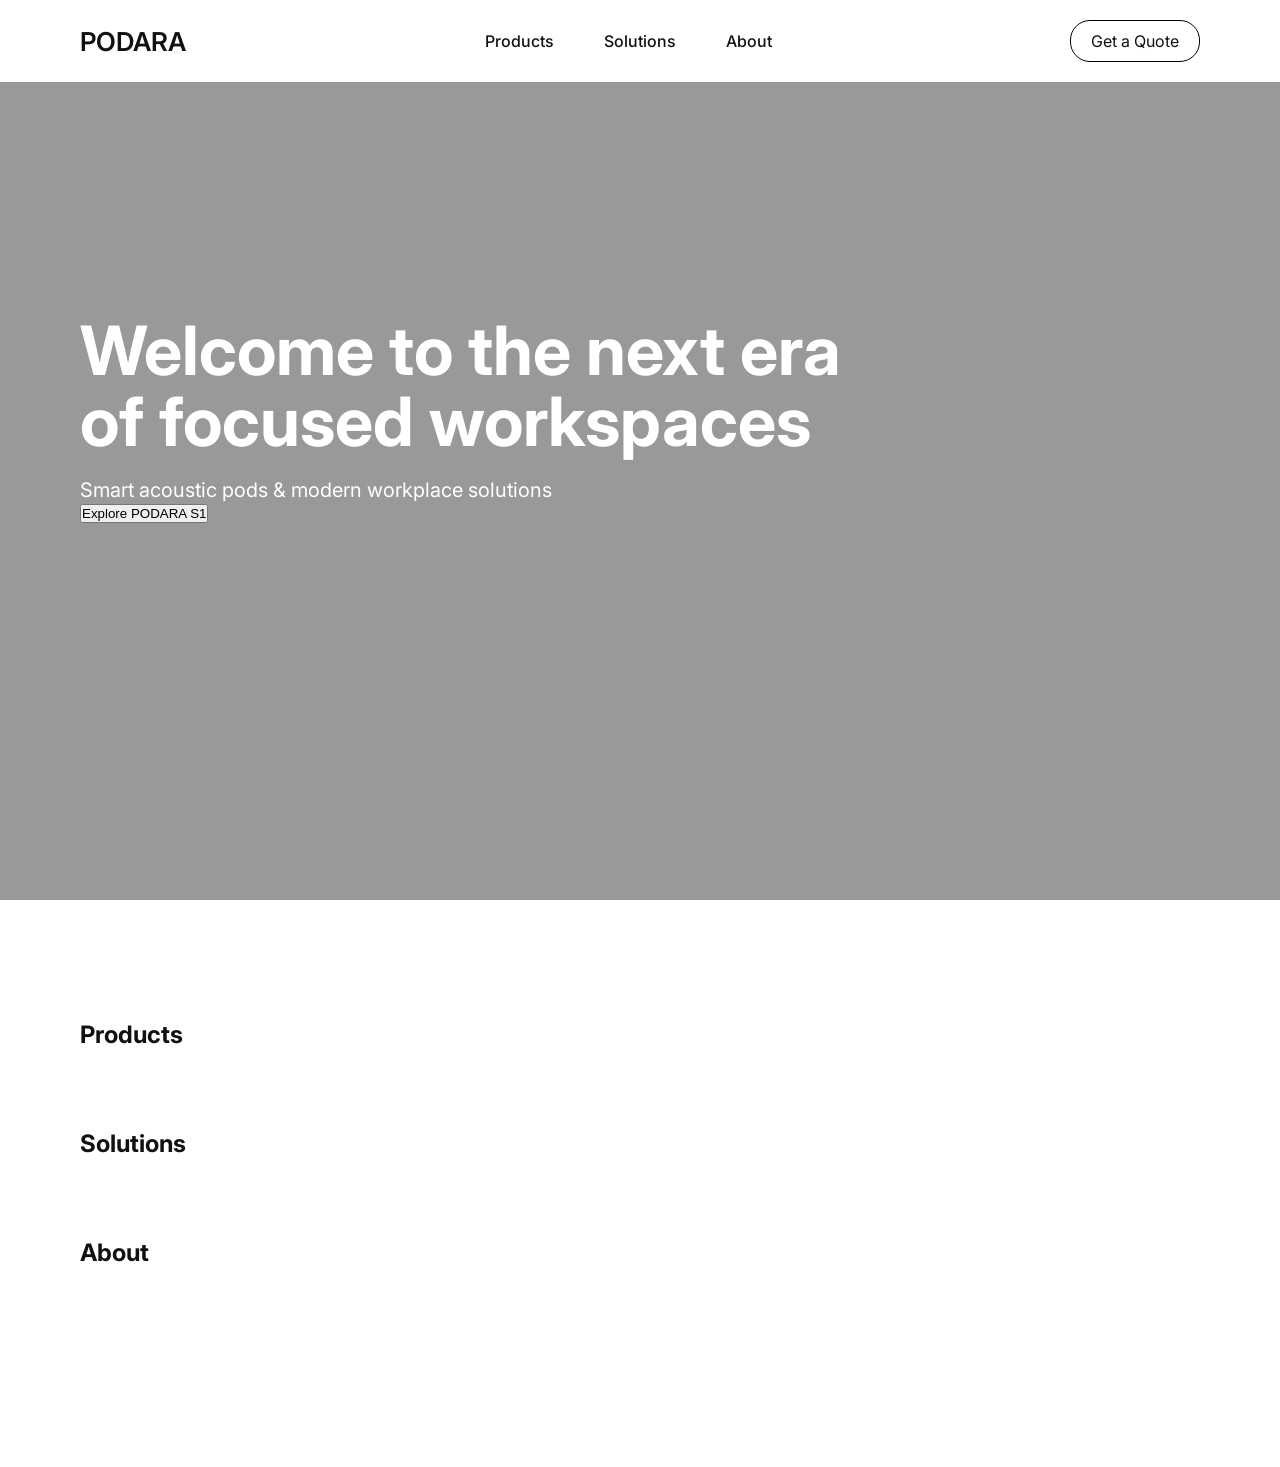
==== index.html @ 590b7b47 "Update index.html" ====
<!DOCTYPE html>
<html lang="en">
<head>
  <meta charset="UTF-8" />
  <meta name="viewport" content="width=device-width, initial-scale=1.0"/>
  <title>PODARA</title>

  <link href="https://fonts.googleapis.com/css2?family=Inter:wght@400;500;600&display=swap" rel="stylesheet">
  <link rel="stylesheet" href="./style.css" />
</head>

<body>

<!-- NAV -->
<header class="nav" id="navbar">

  <div class="logo">PODARA</div>

  <nav class="menu">
    <a href="#products">Products</a>
    <a href="#solutions">Solutions</a>
    <a href="#about">About</a>
  </nav>

  <a class="cta-btn desktop-cta" href="#contact">Get a Quote</a>

  <!-- 🔥 汉堡按钮（确保存在） -->
  <div class="hamburger" id="hamburger">
    <span></span>
    <span></span>
    <span></span>
  </div>

</header>

<!-- mobile menu -->
<div class="mobile-menu" id="mobileMenu">
  <a href="#products">Products</a>
  <a href="#solutions">Solutions</a>
  <a href="#about">About</a>
  <a href="#contact">Get a Quote</a>
</div>

<!-- HERO -->
<section class="hero">

  <!-- 🔥 视频（关键修复） -->
  <video class="hero-video"
         autoplay
         muted
         loop
         playsinline
         webkit-playsinline>
    <source src="./assets/hero.mp4" type="video/mp4">
  </video>

  <div class="overlay"></div>

  <div class="hero-content">
    <h1 class="hero-title">
      Welcome to the next era<br>
      of focused workspaces
    </h1>

    <p class="hero-subtitle">
      Smart acoustic pods & modern workplace solutions
    </p>

    <button class="primary">Explore PODARA S1</button>
  </div>

</section>

<!-- CONTENT（确保可滚动） -->
<section class="content">
  <div class="block" id="products"><h2>Products</h2></div>
  <div class="block" id="solutions"><h2>Solutions</h2></div>
  <div class="block" id="about"><h2>About</h2></div>
</section>

<script src="./script.js"></script>

</body>
</html>
---- style.css ----
* {
  margin: 0;
  padding: 0;
  box-sizing: border-box;
}

/* ❗解决紫色 + 下划线 */
a {
  text-decoration: none;
  color: #111;
}

body {
  font-family: 'Inter', -apple-system, BlinkMacSystemFont, "Helvetica Neue", Arial;
  color: #111;
  overflow-x: hidden;
}

/* NAV */
.nav {
  position: fixed;
  top: 0;
  width: 100%;
  padding: 20px 80px;
  display: flex;
  justify-content: space-between;
  align-items: center;
  background: white;
  z-index: 1000;
  transition: transform 0.3s ease;
}

.logo {
  font-size: 26px;
  font-weight: 600;
}

.menu {
  display: flex;
  gap: 50px;
}

.menu a {
  font-size: 16px;
  font-weight: 500;
  color: #111;
}

/* CTA */
.cta-btn {
  border: 1px solid black;
  padding: 10px 20px;
  border-radius: 20px;
  color: #111;
}

/* HERO（修复视频问题） */
.hero {
  height: 100vh;
  position: relative;
}

.hero-video {
  position: absolute;
  width: 100%;
  height: 100%;
  object-fit: cover;
}

.overlay {
  position: absolute;
  width: 100%;
  height: 100%;
  background: rgba(0,0,0,0.4);
}

.hero-content {
  position: absolute;
  top: 35%;
  left: 80px;
  color: white;
}

.hero-title {
  font-size: 68px;
  line-height: 1.05;
}

.hero-subtitle {
  font-size: 20px;
  margin-top: 20px;
}

/* ❗解决不能滚动 */
.content {
  padding: 120px 80px;
}

.block {
  margin-bottom: 80px;
}

/* MOBILE */
@media (max-width: 768px) {

  .menu,
  .desktop-cta {
    display: none;
  }

  .hamburger {
    display: flex;
  }

  .hero-title {
    font-size: 34px;
  }

  .hero-content {
    left: 20px;
    right: 20px;
  }
}

/* MOBILE MENU */
.mobile-menu {
  position: fixed;
  top: 0;
  right: -100%;
  width: 100%;
  height: 100vh;
  background: white;
  display: flex;
  flex-direction: column;
  align-items: center;
  justify-content: center;
  gap: 40px;
  font-size: 24px;
  transition: 0.4s;
  z-index: 999;
}

.mobile-menu.active {
  right: 0;
}

/* hamburger */
.hamburger {
  display: none;
  flex-direction: column;
  gap: 5px;
}

.hamburger span {
  width: 25px;
  height: 2px;
  background: black;
}
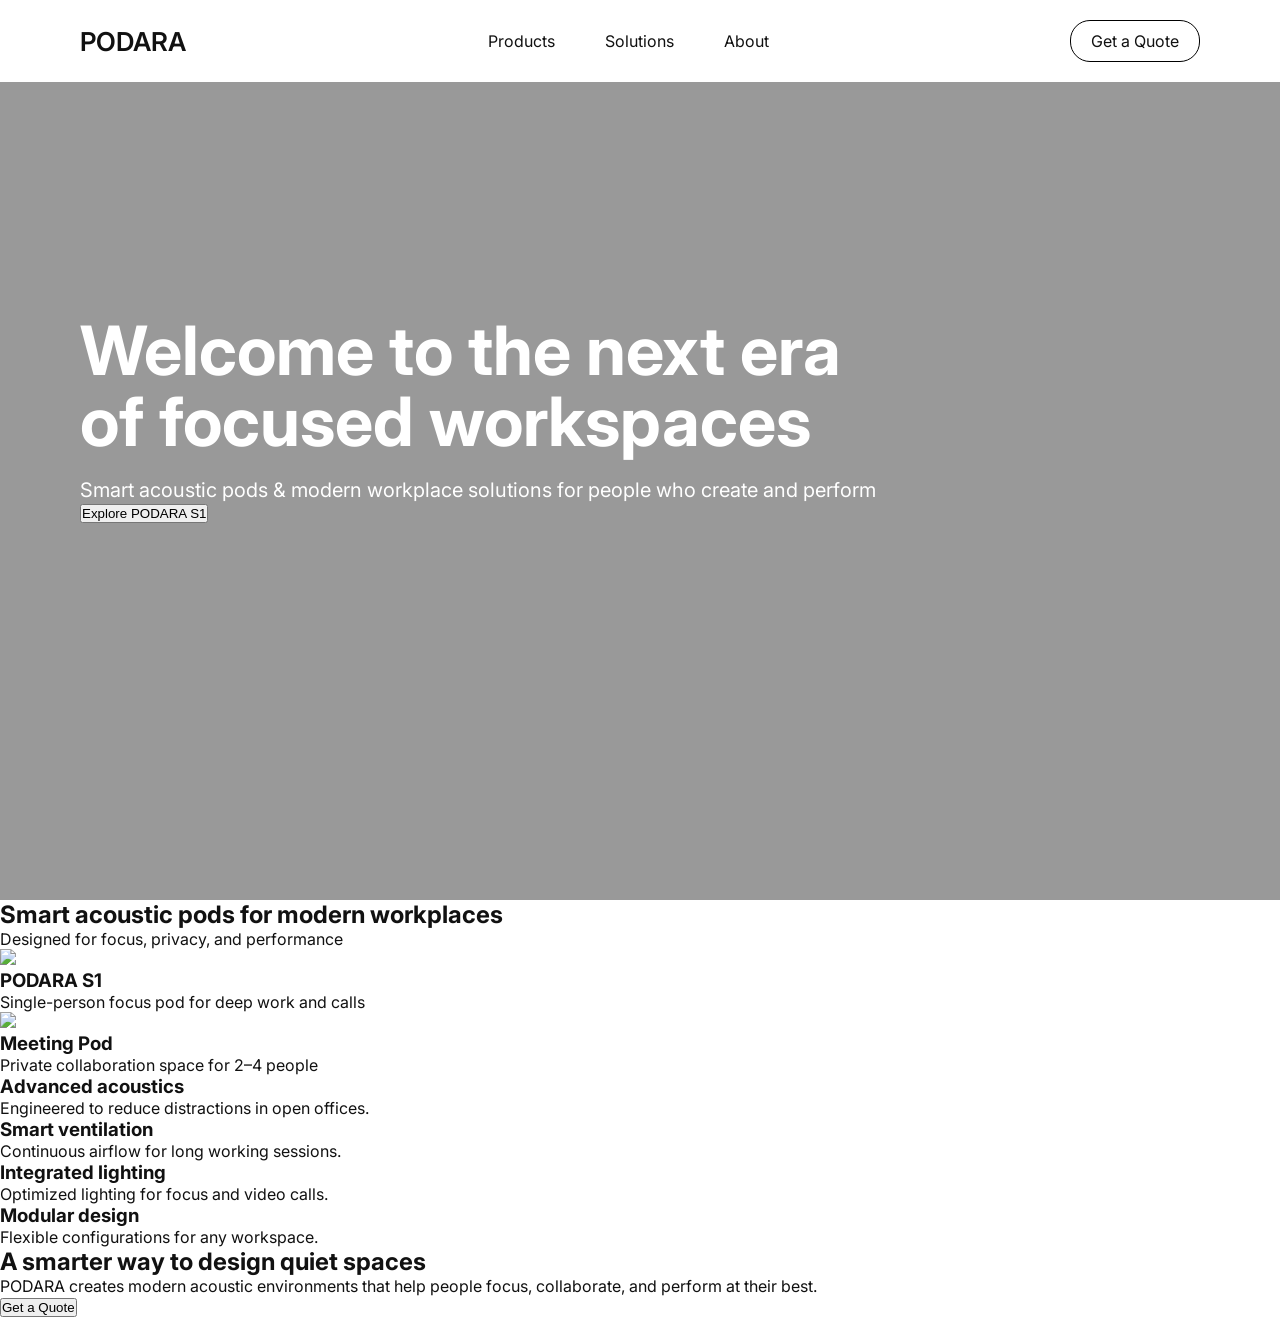
==== commit 2e9a09f2: "Update index.html" ====
--- a/index.html
+++ b/index.html
@@ -24,7 +24,6 @@
 
   <a class="cta-btn desktop-cta" href="#contact">Get a Quote</a>
 
-  <!-- 🔥 汉堡按钮（确保存在） -->
   <div class="hamburger" id="hamburger">
     <span></span>
     <span></span>
@@ -33,7 +32,7 @@
 
 </header>
 
-<!-- mobile menu -->
+<!-- MOBILE MENU -->
 <div class="mobile-menu" id="mobileMenu">
   <a href="#products">Products</a>
   <a href="#solutions">Solutions</a>
@@ -44,7 +43,6 @@
 <!-- HERO -->
 <section class="hero">
 
-  <!-- 🔥 视频（关键修复） -->
   <video class="hero-video"
          autoplay
          muted
@@ -63,7 +61,7 @@
     </h1>
 
     <p class="hero-subtitle">
-      Smart acoustic pods & modern workplace solutions
+      Smart acoustic pods & modern workplace solutions for people who create and perform
     </p>
 
     <button class="primary">Explore PODARA S1</button>
@@ -71,11 +69,78 @@
 
 </section>
 
-<!-- CONTENT（确保可滚动） -->
-<section class="content">
-  <div class="block" id="products"><h2>Products</h2></div>
-  <div class="block" id="solutions"><h2>Solutions</h2></div>
-  <div class="block" id="about"><h2>About</h2></div>
+<!-- PRODUCTS -->
+<section class="product-section" id="products">
+
+  <div class="section-header">
+    <h2>Smart acoustic pods for modern workplaces</h2>
+    <p>Designed for focus, privacy, and performance</p>
+  </div>
+
+  <div class="product-grid">
+
+    <div class="product-card">
+      <img src="https://images.unsplash.com/photo-1586023492125-27b2c045efd7">
+      <div class="product-info">
+        <h3>PODARA S1</h3>
+        <p>Single-person focus pod for deep work and calls</p>
+      </div>
+    </div>
+
+    <div class="product-card">
+      <img src="https://images.unsplash.com/photo-1600566753376-12c8ab7fb75b">
+      <div class="product-info">
+        <h3>Meeting Pod</h3>
+        <p>Private collaboration space for 2–4 people</p>
+      </div>
+    </div>
+
+  </div>
+
+</section>
+
+<!-- FEATURES -->
+<section class="feature-section" id="solutions">
+
+  <div class="feature-grid">
+
+    <div class="feature-box">
+      <h3>Advanced acoustics</h3>
+      <p>Engineered to reduce distractions in open offices.</p>
+    </div>
+
+    <div class="feature-box">
+      <h3>Smart ventilation</h3>
+      <p>Continuous airflow for long working sessions.</p>
+    </div>
+
+    <div class="feature-box">
+      <h3>Integrated lighting</h3>
+      <p>Optimized lighting for focus and video calls.</p>
+    </div>
+
+    <div class="feature-box">
+      <h3>Modular design</h3>
+      <p>Flexible configurations for any workspace.</p>
+    </div>
+
+  </div>
+
+</section>
+
+<!-- ABOUT / CTA -->
+<section class="brand-section" id="about">
+
+  <div class="brand-content">
+    <h2>A smarter way to design quiet spaces</h2>
+    <p>
+      PODARA creates modern acoustic environments that help people focus, collaborate,
+      and perform at their best.
+    </p>
+
+    <button class="primary">Get a Quote</button>
+  </div>
+
 </section>
 
 <script src="./script.js"></script>
--- a/style.css
+++ b/style.css
@@ -4,16 +4,16 @@
   box-sizing: border-box;
 }
 
-/* ❗解决紫色 + 下划线 */
-a {
-  text-decoration: none;
-  color: #111;
-}
-
 body {
   font-family: 'Inter', -apple-system, BlinkMacSystemFont, "Helvetica Neue", Arial;
   color: #111;
   overflow-x: hidden;
+}
+
+/* 🔥 links fix */
+a {
+  text-decoration: none;
+  color: #111;
 }
 
 /* NAV */
@@ -27,7 +27,6 @@
   align-items: center;
   background: white;
   z-index: 1000;
-  transition: transform 0.3s ease;
 }
 
 .logo {
@@ -42,8 +41,6 @@
 
 .menu a {
   font-size: 16px;
-  font-weight: 500;
-  color: #111;
 }
 
 /* CTA */
@@ -51,33 +48,37 @@
   border: 1px solid black;
   padding: 10px 20px;
   border-radius: 20px;
-  color: #111;
 }
 
-/* HERO（修复视频问题） */
+/* HERO（视频修复核心） */
 .hero {
   height: 100vh;
   position: relative;
+  overflow: hidden;
 }
 
 .hero-video {
   position: absolute;
+  top: 0;
+  left: 0;
   width: 100%;
   height: 100%;
   object-fit: cover;
+  z-index: 0;
 }
 
 .overlay {
   position: absolute;
-  width: 100%;
-  height: 100%;
+  inset: 0;
   background: rgba(0,0,0,0.4);
+  z-index: 1;
 }
 
 .hero-content {
   position: absolute;
   top: 35%;
   left: 80px;
+  z-index: 2;
   color: white;
 }
 
@@ -91,7 +92,7 @@
   margin-top: 20px;
 }
 
-/* ❗解决不能滚动 */
+/* CONTENT */
 .content {
   padding: 120px 80px;
 }
@@ -100,25 +101,44 @@
   margin-bottom: 80px;
 }
 
+/* 🔥 汉堡按钮（关键修复） */
+.hamburger {
+  display: none;
+  flex-direction: column;
+  gap: 5px;
+  cursor: pointer;
+  z-index: 2000;
+}
+
+.hamburger span {
+  width: 25px;
+  height: 2px;
+  background: black;
+}
+
 /* MOBILE */
 @media (max-width: 768px) {
 
   .menu,
   .desktop-cta {
-    display: none;
+    display: none !important;
   }
 
   .hamburger {
-    display: flex;
+    display: flex !important;
   }
 
-  .hero-title {
-    font-size: 34px;
+  .nav {
+    padding: 16px 20px;
   }
 
   .hero-content {
     left: 20px;
     right: 20px;
+  }
+
+  .hero-title {
+    font-size: 34px;
   }
 }
 
@@ -137,22 +157,9 @@
   gap: 40px;
   font-size: 24px;
   transition: 0.4s;
-  z-index: 999;
+  z-index: 1500;
 }
 
 .mobile-menu.active {
   right: 0;
 }
-
-/* hamburger */
-.hamburger {
-  display: none;
-  flex-direction: column;
-  gap: 5px;
-}
-
-.hamburger span {
-  width: 25px;
-  height: 2px;
-  background: black;
-}
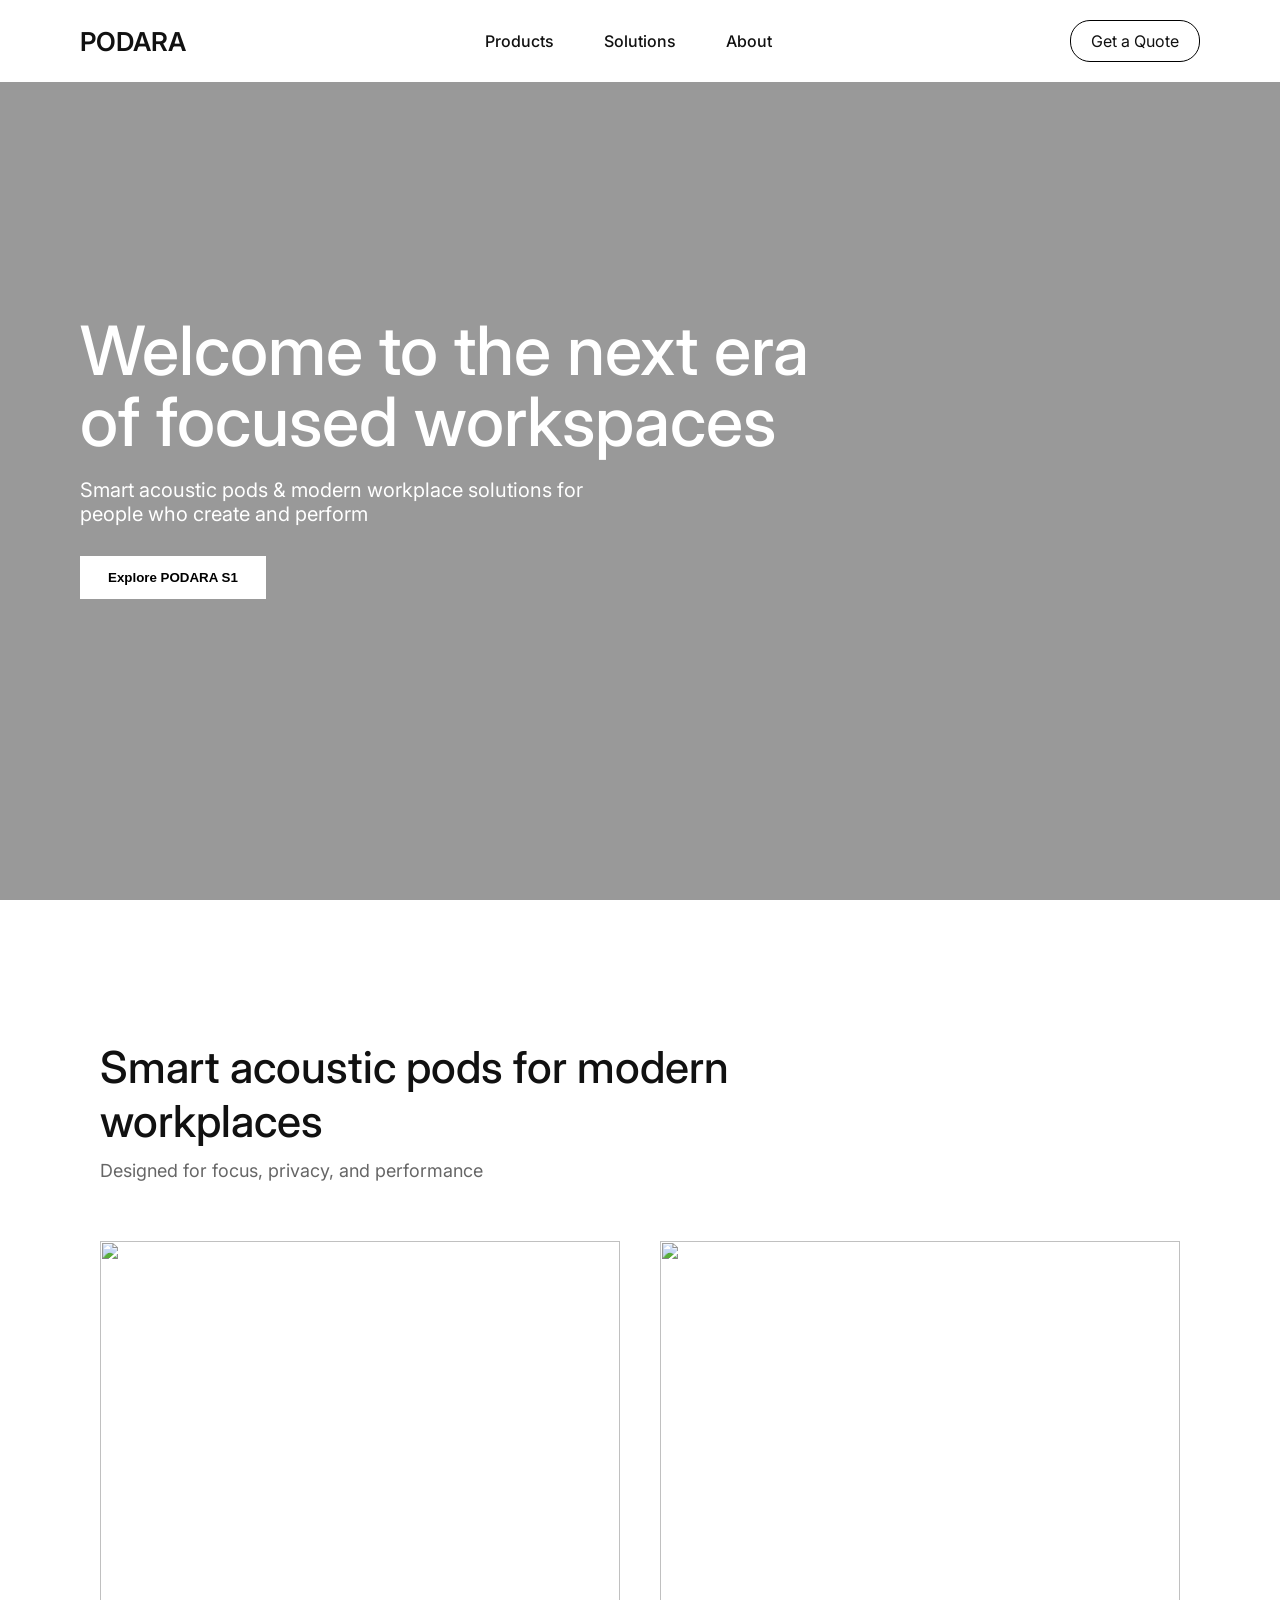
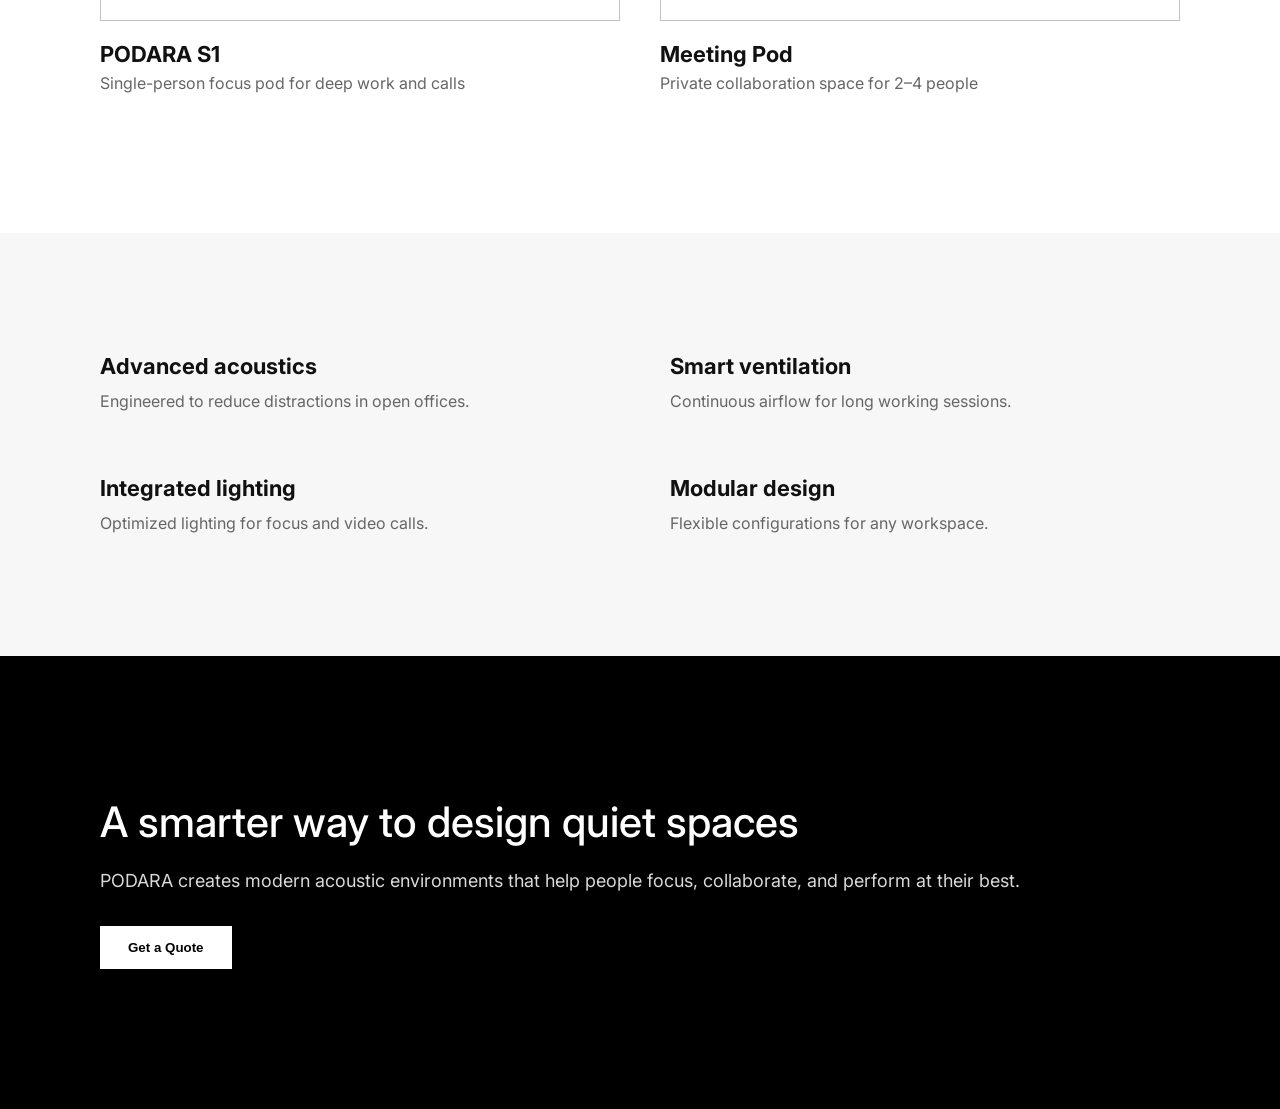
==== commit 1fc94e36: "Update index.html" ====
--- a/index.html
+++ b/index.html
@@ -80,7 +80,7 @@
   <div class="product-grid">
 
     <div class="product-card">
-      <img src="https://images.unsplash.com/photo-1586023492125-27b2c045efd7">
+      <img src="./assets/product1.jpg">
       <div class="product-info">
         <h3>PODARA S1</h3>
         <p>Single-person focus pod for deep work and calls</p>
@@ -88,7 +88,7 @@
     </div>
 
     <div class="product-card">
-      <img src="https://images.unsplash.com/photo-1600566753376-12c8ab7fb75b">
+      <img src="./assets/product2.jpg">
       <div class="product-info">
         <h3>Meeting Pod</h3>
         <p>Private collaboration space for 2–4 people</p>
--- a/style.css
+++ b/style.css
@@ -10,7 +10,7 @@
   overflow-x: hidden;
 }
 
-/* 🔥 links fix */
+/* LINKS FIX */
 a {
   text-decoration: none;
   color: #111;
@@ -41,73 +41,160 @@
 
 .menu a {
   font-size: 16px;
-}
-
-/* CTA */
+  font-weight: 500;
+}
+
 .cta-btn {
   border: 1px solid black;
   padding: 10px 20px;
   border-radius: 20px;
 }
 
-/* HERO（视频修复核心） */
+/* HERO */
 .hero {
   height: 100vh;
   position: relative;
-  overflow: hidden;
 }
 
 .hero-video {
   position: absolute;
-  top: 0;
-  left: 0;
   width: 100%;
   height: 100%;
   object-fit: cover;
-  z-index: 0;
 }
 
 .overlay {
   position: absolute;
   inset: 0;
   background: rgba(0,0,0,0.4);
-  z-index: 1;
 }
 
 .hero-content {
   position: absolute;
   top: 35%;
   left: 80px;
-  z-index: 2;
   color: white;
 }
 
 .hero-title {
   font-size: 68px;
   line-height: 1.05;
+  max-width: 800px;
+  font-weight: 500;
 }
 
 .hero-subtitle {
   font-size: 20px;
   margin-top: 20px;
-}
-
-/* CONTENT */
-.content {
-  padding: 120px 80px;
-}
-
-.block {
-  margin-bottom: 80px;
-}
-
-/* 🔥 汉堡按钮（关键修复） */
+  max-width: 520px;
+}
+
+.primary {
+  margin-top: 30px;
+  padding: 14px 28px;
+  border: none;
+  background: white;
+  font-weight: 600;
+}
+
+/* PRODUCT */
+.product-section {
+  padding: 140px 100px;
+}
+
+.section-header {
+  max-width: 800px;
+  margin-bottom: 60px;
+}
+
+.section-header h2 {
+  font-size: 44px;
+  font-weight: 500;
+}
+
+.section-header p {
+  margin-top: 12px;
+  color: #666;
+  font-size: 18px;
+}
+
+.product-grid {
+  display: grid;
+  grid-template-columns: repeat(2, 1fr);
+  gap: 40px;
+}
+
+.product-card img {
+  width: 100%;
+  height: 380px;
+  object-fit: cover;
+  transition: 0.3s;
+}
+
+.product-card:hover img {
+  transform: scale(1.02);
+}
+
+.product-info {
+  padding-top: 16px;
+}
+
+.product-info h3 {
+  font-size: 22px;
+}
+
+.product-info p {
+  color: #666;
+  margin-top: 6px;
+}
+
+/* FEATURES */
+.feature-section {
+  padding: 120px 100px;
+  background: #f7f7f7;
+}
+
+.feature-grid {
+  display: grid;
+  grid-template-columns: repeat(2, 1fr);
+  gap: 60px;
+}
+
+.feature-box h3 {
+  font-size: 22px;
+  margin-bottom: 10px;
+}
+
+.feature-box p {
+  color: #666;
+  line-height: 1.6;
+}
+
+/* ABOUT */
+.brand-section {
+  padding: 140px 100px;
+  background: black;
+  color: white;
+}
+
+.brand-content h2 {
+  font-size: 42px;
+  font-weight: 500;
+}
+
+.brand-content p {
+  margin-top: 20px;
+  opacity: 0.85;
+  font-size: 18px;
+  line-height: 1.6;
+}
+
+/* MOBILE MENU */
 .hamburger {
   display: none;
   flex-direction: column;
   gap: 5px;
   cursor: pointer;
-  z-index: 2000;
 }
 
 .hamburger span {
@@ -116,33 +203,6 @@
   background: black;
 }
 
-/* MOBILE */
-@media (max-width: 768px) {
-
-  .menu,
-  .desktop-cta {
-    display: none !important;
-  }
-
-  .hamburger {
-    display: flex !important;
-  }
-
-  .nav {
-    padding: 16px 20px;
-  }
-
-  .hero-content {
-    left: 20px;
-    right: 20px;
-  }
-
-  .hero-title {
-    font-size: 34px;
-  }
-}
-
-/* MOBILE MENU */
 .mobile-menu {
   position: fixed;
   top: 0;
@@ -157,9 +217,46 @@
   gap: 40px;
   font-size: 24px;
   transition: 0.4s;
-  z-index: 1500;
+  z-index: 999;
 }
 
 .mobile-menu.active {
   right: 0;
 }
+
+/* RESPONSIVE */
+@media (max-width: 768px) {
+
+  .menu,
+  .desktop-cta {
+    display: none;
+  }
+
+  .hamburger {
+    display: flex;
+  }
+
+  .nav {
+    padding: 16px 20px;
+  }
+
+  .hero-content {
+    left: 20px;
+    right: 20px;
+  }
+
+  .hero-title {
+    font-size: 34px;
+  }
+
+  .product-section,
+  .feature-section,
+  .brand-section {
+    padding: 80px 20px;
+  }
+
+  .product-grid,
+  .feature-grid {
+    grid-template-columns: 1fr;
+  }
+}
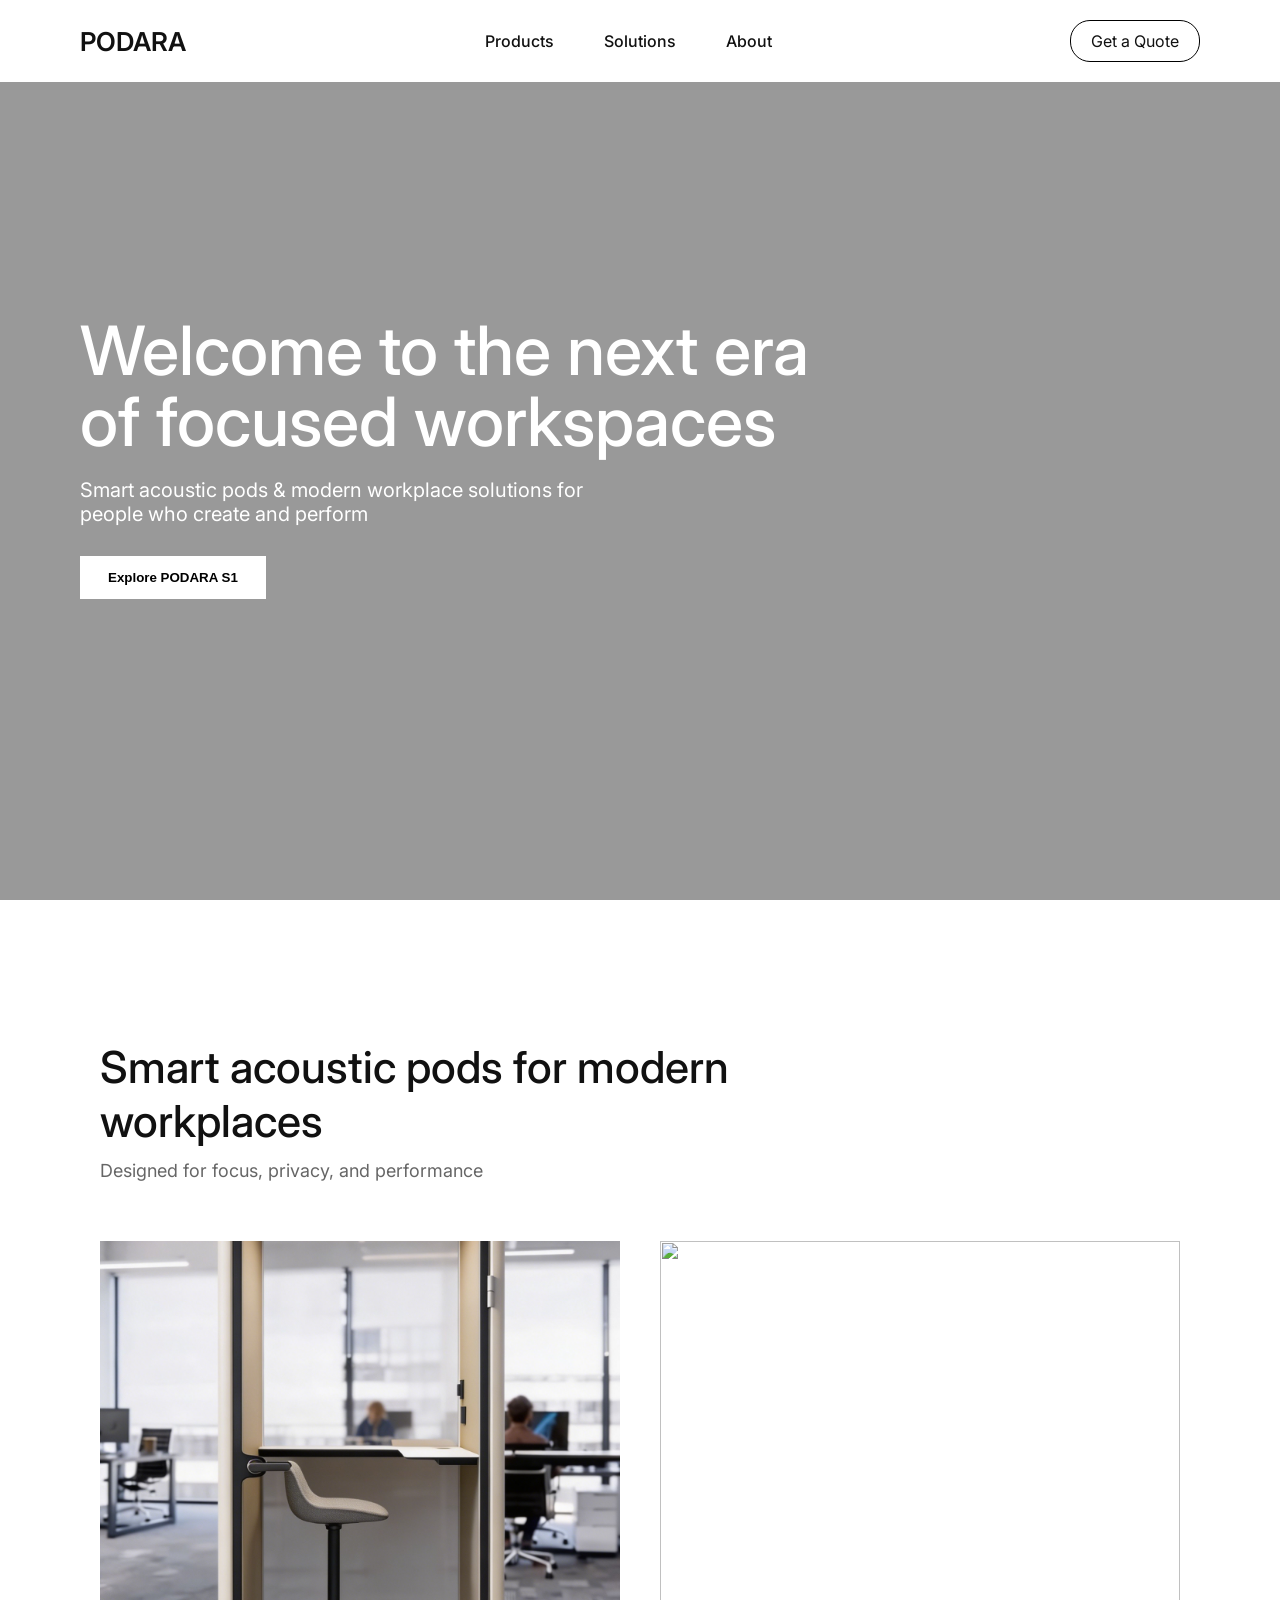
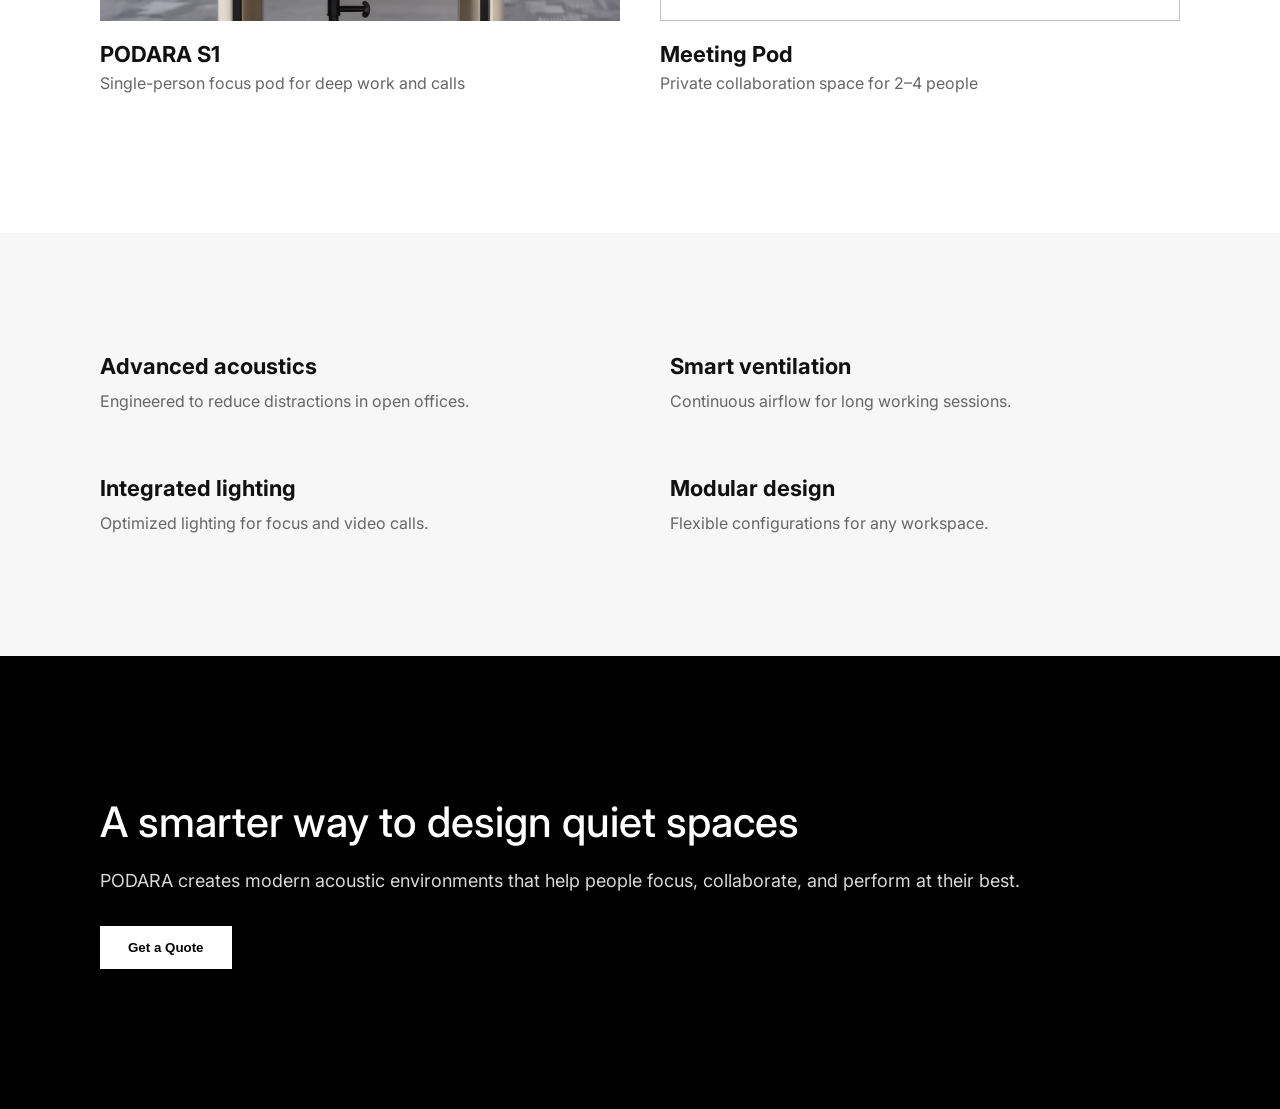
==== commit ab6a183b: "Update index.html" ====
--- a/index.html
+++ b/index.html
@@ -80,7 +80,7 @@
   <div class="product-grid">
 
     <div class="product-card">
-      <img src="./assets/product1.jpg">
+      <img src="./assets/product1.png">
       <div class="product-info">
         <h3>PODARA S1</h3>
         <p>Single-person focus pod for deep work and calls</p>
@@ -88,7 +88,7 @@
     </div>
 
     <div class="product-card">
-      <img src="./assets/product2.jpg">
+      <img src="./assets/product3.png">
       <div class="product-info">
         <h3>Meeting Pod</h3>
         <p>Private collaboration space for 2–4 people</p>
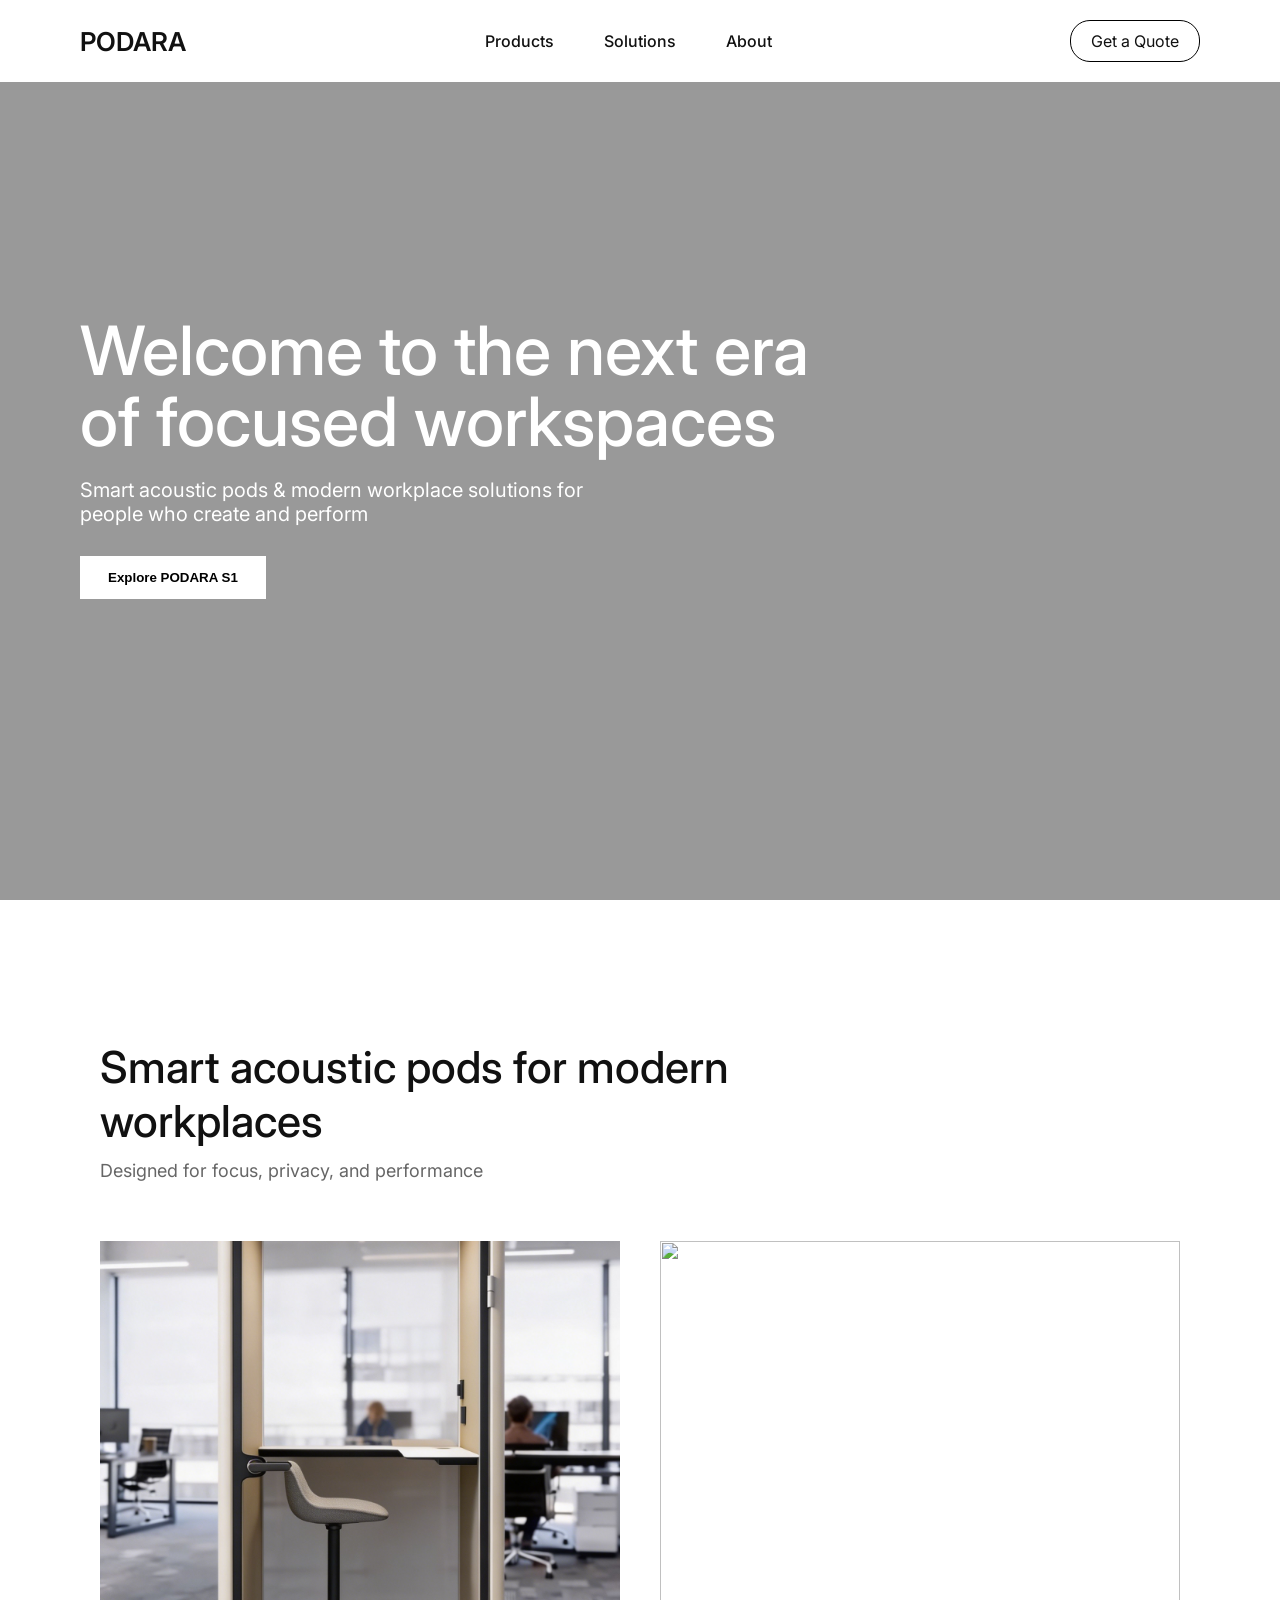
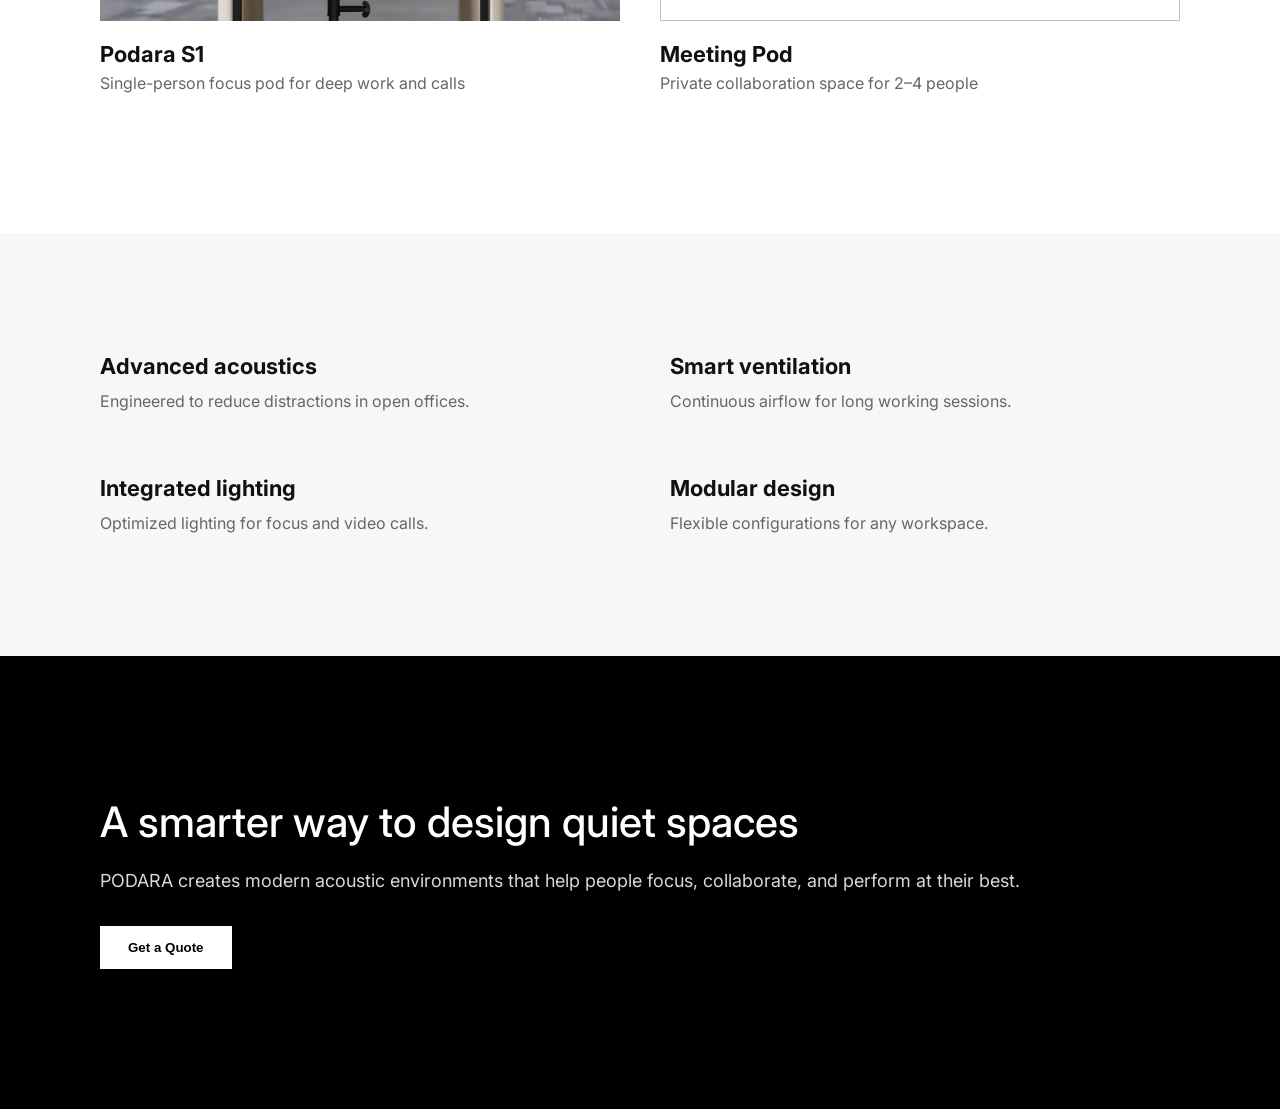
==== commit da0a213d: "Update index.html" ====
--- a/index.html
+++ b/index.html
@@ -82,7 +82,7 @@
     <div class="product-card">
       <img src="./assets/product1.png">
       <div class="product-info">
-        <h3>PODARA S1</h3>
+        <h3>Podara S1</h3>
         <p>Single-person focus pod for deep work and calls</p>
       </div>
     </div>
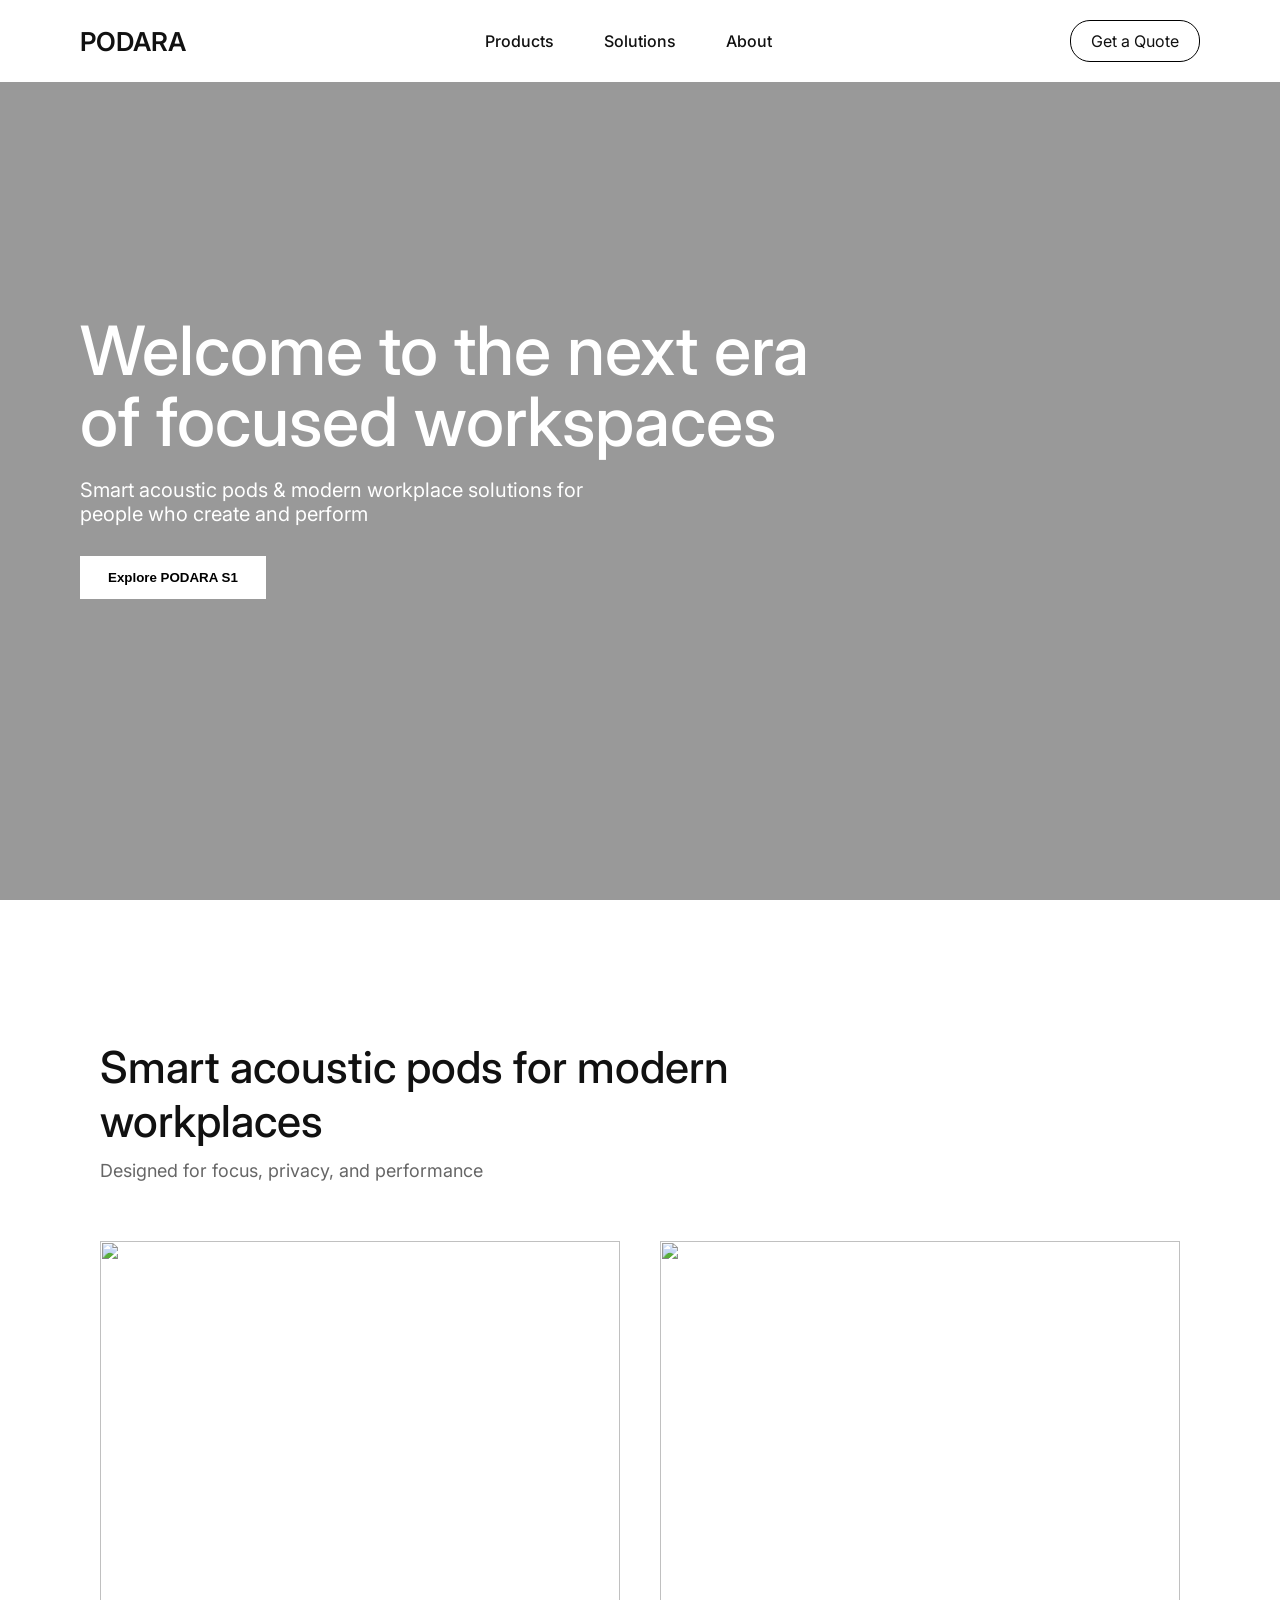
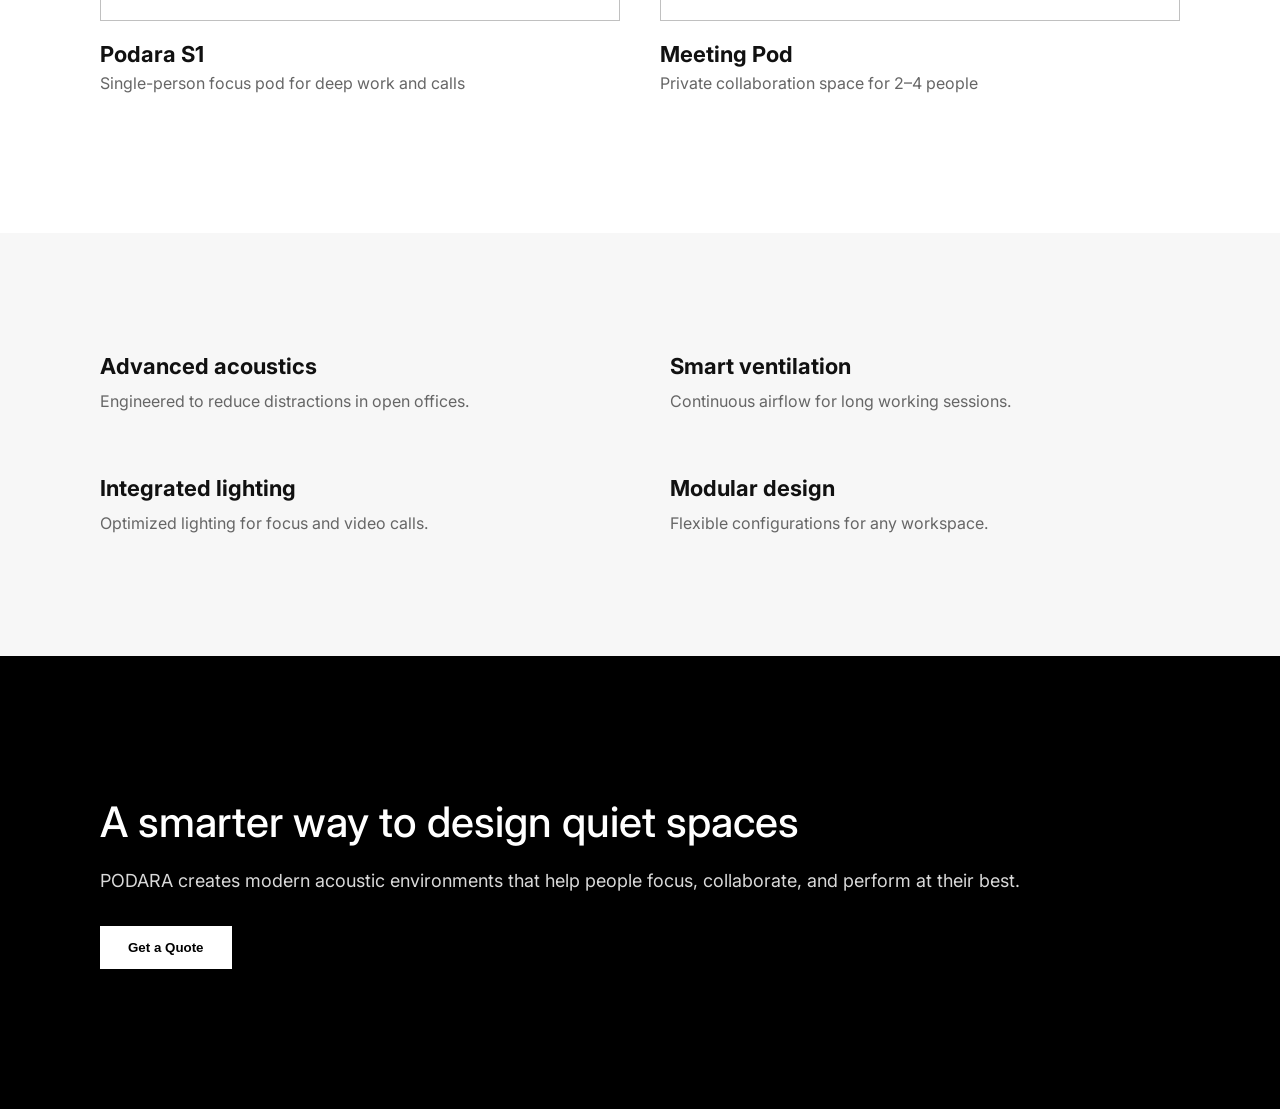
==== commit 64b89052: "Update index.html" ====
--- a/index.html
+++ b/index.html
@@ -43,12 +43,7 @@
 <!-- HERO -->
 <section class="hero">
 
-  <video class="hero-video"
-         autoplay
-         muted
-         loop
-         playsinline
-         webkit-playsinline>
+  <video class="hero-video" autoplay muted loop playsinline webkit-playsinline poster="./assets/hero.jpg">
     <source src="./assets/hero.mp4" type="video/mp4">
   </video>
 
@@ -80,7 +75,7 @@
   <div class="product-grid">
 
     <div class="product-card">
-      <img src="./assets/product1.png">
+      <img src="./assets/product2.png">
       <div class="product-info">
         <h3>Podara S1</h3>
         <p>Single-person focus pod for deep work and calls</p>
